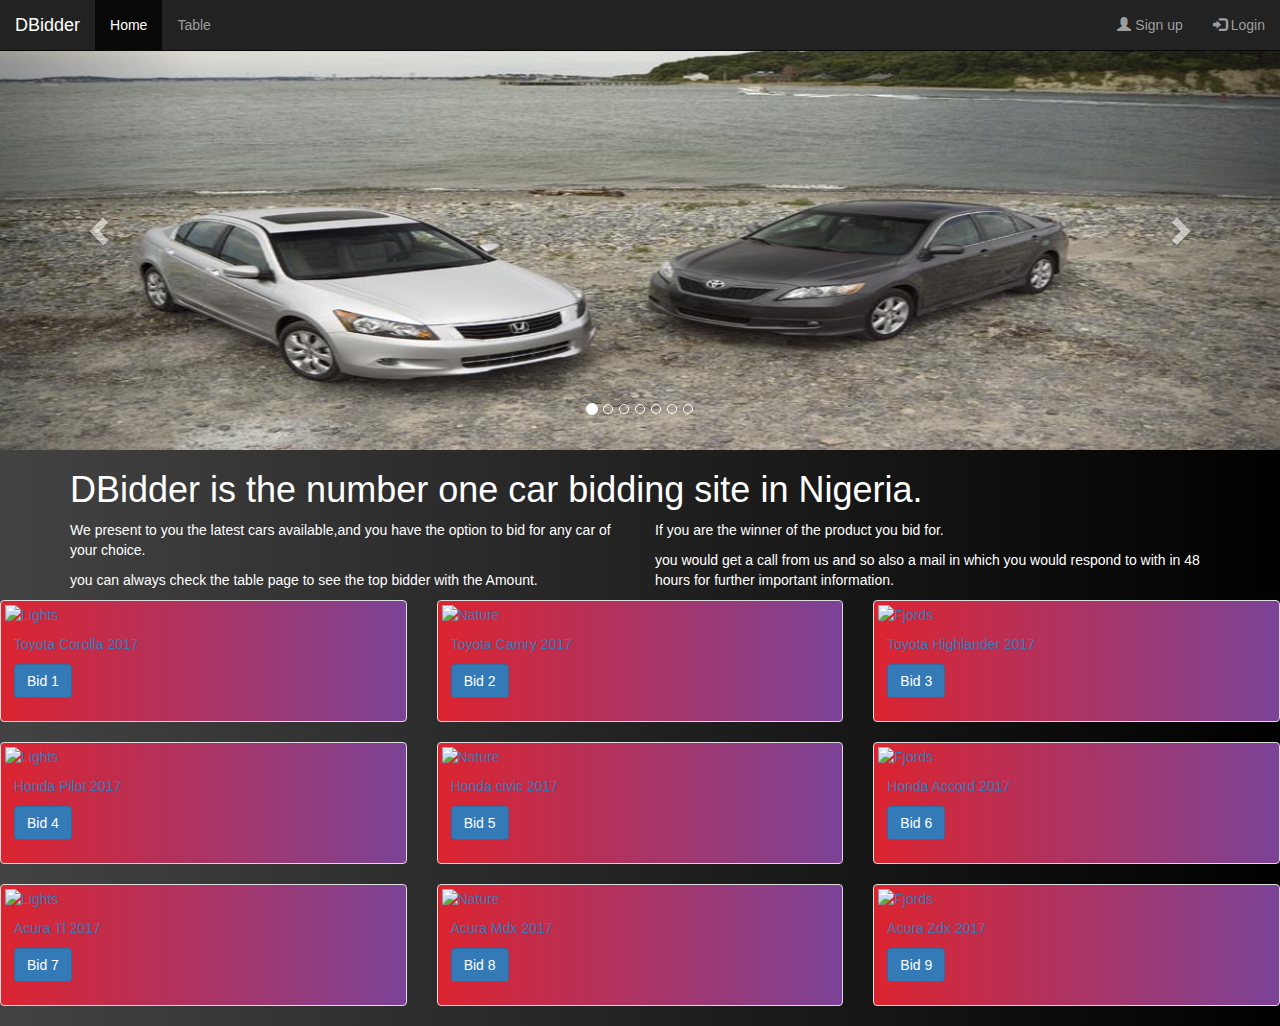
==== angulartest/index.html @ daadbd99 "my commit" ====
﻿<!DOCTYPE html>
<html>
<head>
    <title> DBidders.com</title>
    <meta charset="utf-8" />
    <meta name="viewport" content="width=device-width, initial-scale=1" />
    <script src="Scripts/angular.min.js"></script>
    <script src="my scripts/firebase.js"></script>
    <script src="my scripts/angularfire.min.js"></script>
    <script src="myscript.js"></script>
    <!--<script src="try.js"></script>-->
    
    <link href="Content/bootstrap.min.css" rel="stylesheet" />
    <script src="Scripts/jquery-1.9.1.min.js"></script>
    <script src="Scripts/bootstrap.min.js"></script>
    <link href="style/stylelocal.css" rel="stylesheet" />
</head>
<body  ng-app="sampleApp" >
   
    <nav class="navbar navbar-inverse navbar-fixed-top">
        <div class="container-fluid">
            <div class="navbar-header">
                <button type="button" class="navbar-toggle collapsed" data-toggle="collapse" data-target="#mynavbar">
                    <span class="sr-only">Toggle navigation</span>
                    <span class="icon-bar"></span>
                    <span class="icon-bar"></span>
                    <span class="icon-bar"></span>
                </button>
                <a class="navbar-brand" href="index.html">DBidder</a>
            </div>
            <div class="collapse navbar-collapse" id="mynavbar">
                <ul class="nav navbar-nav">
                    <li class="active"><a href="index.html">Home<span class="sr-only"></span></a></li>
                    <li><a href="table.html">Table</a></li>
                </ul>

                <ul class="nav navbar-nav navbar-right">
                    <li><a href="#"><span class="glyphicon glyphicon-user"></span> Sign up</a></li>
                    <li><a href="#"><span class="glyphicon glyphicon-log-in"></span> Login</a></li>
                </ul>
            </div>
        </div>
    </nav>
    <div id="myCarousel" class="carousel slide" data-ride="carousel">
        <!--indicators-->
        <ol class="carousel-indicators">
            <li data-target="#myCarousel" data-slide-to="0" class="active"></li>
            <li data-target="#myCarousel" data-slide-to="1"></li>
            <li data-target="#myCarousel" data-slide-to="2"></li>
            <li data-target="#myCarousel" data-slide-to="3"></li>
            <li data-target="#myCarousel" data-slide-to="4"></li>
            <li data-target="#myCarousel" data-slide-to="5"></li>
            <li data-target="#myCarousel" data-slide-to="6"></li>
        </ol>
        <!--wrapper for the slides-->
        <div class="carousel-inner">
            <div class="item active">
                <!--<img src="images/112_0710_01z_honda_accord_toyota_camry+front_view.jpg" />-->
                <img src="images/pix1.jpg" style="width:100%; height:450px;" />
            </div>

            <div class="item">
                <img src="images/BMW_M3.jpg" style="width:100%; height:450px;" />
            </div>

            <div class="item">
                <img src="images/084.jpg" style="width:100%; height:450px;" />
            </div>

            <div class="item">
                <img src="images/Hybrid.jpg" style="width:100%; height:450px;" />
            </div>
            <div class="item">

                <img src="images/090.jpg" style="width:100%; height:450px;" />
            </div>
            <div class="item">

                <img src="images/BMW_X6_Concept_10_1920x1200.jpg" style="width:100%; height:450px;" />
            </div>
            <div class="item">

                <img src="images/060.jpg" style="width:100%; height:450px;" />
            </div>
        </div>
        <!-- Left and right controls -->
        <a class="left carousel-control" href="#myCarousel" data-slide="prev">
            <span class="glyphicon glyphicon-chevron-left"></span>
            <span class="sr-only">Previous</span>
        </a>
        <a class="right carousel-control" href="#myCarousel" data-slide="next">
            <span class="glyphicon glyphicon-chevron-right"></span>
            <span class="sr-only">Next</span>
        </a>
    </div>

    <div class="container">
        <h1>DBidder is the number one car bidding site in Nigeria.</h1>
        <div class="row">
            <div class="col-md-6">
                <div>
                    <p> We present to you the latest cars available,and you have the option to bid for any car of your choice. </p>
                    <p>you can always check the table page to see the top bidder with the Amount.</p>
                </div>
            </div>
            <div class="row">
                <div class="col-md-6">
                    <div>
                        <p>If you are the winner of the product you bid for. </p>
                        <p>you would get a call from us and so also a mail in which you would respond to with in 48 hours for further important information.</p>
                    </div>
                </div>
            </div>
        </div>
    </div>
    <!--This is toyota section-->
        <div ng-controller="ChatCtrl">
            
            <div class="row">
                <div class="col-md-4">
                    <div class="thumbnail">
                        <a href="/images/Corolla.jpg">
                            <img src="/images/Corolla.jpg" alt="Lights" style="width:100%">
                            <div class="caption">
                                <p>Toyota Corolla 2017</p>
                                <p>
                                    <a href="#" class="btn btn-primary" role="button" data-toggle="modal" data-target="#myModalNorm">
                                        Bid 1
                                    </a>
                                </p>
                                <!-- Modal -->
                                <div class="modal fade" id="myModalNorm" tabindex="-1" role="dialog"
                                     aria-labelledby="myModalLabel" aria-hidden="true">
                                    <div class="modal-dialog">
                                        <div class="modal-content">
                                            <!-- Modal Header -->
                                            <div class="modal-header">
                                                <button type="button" class="close"
                                                        data-dismiss="modal">
                                                    <span aria-hidden="true">&times;</span>
                                                    <span class="sr-only">Close</span>
                                                </button>
                                                <h4 class="modal-title" id="myModalLabel">
                                                    Your Details
                                                </h4>
                                            </div>

                                            <!-- Modal Body -->
                                            <div class="modal-body">

                                                <form role="form" ng-submit="add()">
                                                    <div class="form-group">
                                                        <label for="name">Full Name</label>
                                                        <input type="text" required ng-model="FullName" class="form-control"
                                                               id="name" placeholder="Enter Full Name" />
                                                    </div>
                                                    <div class="form-group">
                                                        <label for="email">Email Address</label>
                                                        <input type="email" class="form-control" ng-model="Email"
                                                               id="email" placeholder="Enter Email" required />
                                                    </div>
                                                    <div class="form-group">
                                                        <label for="number">Phone Number</label>
                                                        <input type="text" class="form-control" ng-model="Number"
                                                               id="email" placeholder="Enter Phone Number" required />
                                                    </div>
                                                    <div class="form-group">
                                                        <label for="Price">Price</label>
                                                        <input type="text" class="form-control" ng-model="Amount"
                                                               id="Price" placeholder="Enter Amount" required />    
                                                    </div>
                                                    <div class="form-group">
                                                        <label for="Price">Bid Number</label>
                                                        <input type="text" class="form-control" ng-model="BidNumber"
                                                               id="Bidnumber" placeholder="Provide Bid Number(eg: Bid 1)" required />
                                                    </div>
                                                    <input type="submit" class="btn btn-primary" value="Confirm">
                                                </form>


                                            </div>


                                        </div>
                                    </div>
                                </div>
                            </div>
                        </a>
                    </div>
                </div>
                <div class="col-md-4">
                    <div class="thumbnail">
                        <a href="/images/camry.jpg">
                            <img src="/images/camry.jpg" alt="Nature" style="width:100%">
                            <div class="caption">
                                <p>Toyota Camry 2017</p>
                                <p>
                                    <a href="#" class="btn btn-primary" role="button" data-toggle="modal" data-target="#myModalNorm">
                                        Bid 2
                                    </a>
                                </p>
                                <!-- Modal -->
                                <div class="modal fade" id="myModalNorm" tabindex="-1" role="dialog"
                                     aria-labelledby="myModalLabel" aria-hidden="true">
                                    <div class="modal-dialog">
                                        <div class="modal-content">
                                            <!-- Modal Header -->
                                            <div class="modal-header">
                                                <button type="button" class="close"
                                                        data-dismiss="modal">
                                                    <span aria-hidden="true">&times;</span>
                                                    <span class="sr-only">Close</span>
                                                </button>
                                                <h4 class="modal-title" id="myModalLabel">
                                                    Your Details
                                                </h4>
                                            </div>

                                            <!-- Modal Body -->
                                            <div class="modal-body">

                                                <form role="form" ng-submit="add()">
                                                    <div class="form-group">
                                                        <label for="name">Full Name</label>
                                                        <input type="text" required ng-model="FullName" class="form-control"
                                                               id="name" placeholder="Enter Full Name" />
                                                    </div>
                                                    <div class="form-group">
                                                        <label for="email">Email Address</label>
                                                        <input type="email" class="form-control" ng-model="Email"
                                                               id="email" placeholder="Enter Email" required />
                                                    </div>
                                                    <div class="form-group">
                                                        <label for="number">Phone Number</label>
                                                        <input type="text" class="form-control" ng-model="Number"
                                                               id="email" placeholder="Enter Phone Number" required />
                                                    </div>
                                                    <div class="form-group">
                                                        <label for="Price">Price</label>
                                                        <input type="text" class="form-control" ng-model="Amount"
                                                               id="Price" placeholder="Enter Amount" required />
                                                       
                                                    </div>
                                                    <div class="form-group">
                                                        <label for="Bid">Bid Number</label>
                                                        <input type="text" class="form-control" ng-model="BidNumber"
                                                               id="Bidnumber" placeholder="Provide Bid Number(eg: Bid 1)" required />
                                                    </div>
                                                    <input type="submit" class="btn btn-primary" value="Confirm">
                                                </form>


                                            </div>

                                        </div>
                                    </div>
                                </div>
                            </div>
                        </a>
                    </div>
                </div>
                <div class="col-md-4">
                    <div class="thumbnail">
                        <a href="/images/highlander.jpg">
                            <img src="/images/highlander.jpg" alt="Fjords" style="width:100%">
                            <div class="caption">
                                <p>Toyota Highlander 2017</p>
                                <p>
                                    <a href="#" class="btn btn-primary" role="button" data-toggle="modal" data-target="#myModalNorm">
                                        Bid 3
                                    </a>
                                </p>
                                <!-- Modal -->
                                <div class="modal fade" id="myModalNorm" tabindex="-1" role="dialog"
                                     aria-labelledby="myModalLabel" aria-hidden="true">
                                    <div class="modal-dialog">
                                        <div class="modal-content">
                                            <!-- Modal Header -->
                                            <div class="modal-header">
                                                <button type="button" class="close"
                                                        data-dismiss="modal">
                                                    <span aria-hidden="true">&times;</span>
                                                    <span class="sr-only">Close</span>
                                                </button>
                                                <h4 class="modal-title" id="myModalLabel">
                                                    Your Details
                                                </h4>
                                            </div>

                                            <!-- Modal Body -->
                                            <div class="modal-body">

                                                <form role="form" ng-submit="add()">
                                                    <div class="form-group">
                                                        <label for="name">Full Name</label>
                                                        <input type="text" required ng-model="FullName" class="form-control"
                                                               id="name" placeholder="Enter Full Name" />
                                                    </div>
                                                    <div class="form-group">
                                                        <label for="email">Email Address</label>
                                                        <input type="email" class="form-control" ng-model="Email"
                                                               id="email" placeholder="Enter Email" required />
                                                    </div>
                                                    <div class="form-group">
                                                        <label for="number">Phone Number</label>
                                                        <input type="text" class="form-control" ng-model="Number"
                                                               id="email" placeholder="Enter Phone Number" required />
                                                    </div>
                                                    <div class="form-group">
                                                        <label for="Price">Price</label>
                                                        <input type="text" class="form-control" ng-model="Amount"
                                                               id="Price" placeholder="Enter Amount" required />
                                                       
                                                    </div>
                                                    <div class="form-group">
                                                        <label for="Bid">Bid Number</label>
                                                        <input type="text" class="form-control" ng-model="BidNumber"
                                                               id="Bidnumber" placeholder="Provide Bid Number(eg: Bid 1)" required />
                                                    </div>
                                                    <input type="submit" class="btn btn-primary" value="Confirm">
                                                </form>


                                            </div>


                                        </div>
                                    </div>
                                </div>
                            </div>
                        </a>
                    </div>
                </div>
            </div>
            <!--THis is Honda section-->
            <div class="row">
                <div class="col-md-4">
                    <div class="thumbnail">
                        <a href="/images/2017-Honda-Pilot.jpg">
                            <img src="/images/2017-Honda-Pilot.jpg" alt="Lights" style="width:100%">
                            <div class="caption">
                                <p>Honda Pilot 2017</p>
                                <p>
                                    <a href="#" class="btn btn-primary" role="button" data-toggle="modal" data-target="#myModalNorm">
                                        Bid 4
                                    </a>
                                </p>
                                <!-- Modal -->
                                <div class="modal fade" id="myModalNorm" tabindex="-1" role="dialog"
                                     aria-labelledby="myModalLabel" aria-hidden="true">
                                    <div class="modal-dialog">
                                        <div class="modal-content">
                                            <!-- Modal Header -->
                                            <div class="modal-header">
                                                <button type="button" class="close"
                                                        data-dismiss="modal">
                                                    <span aria-hidden="true">&times;</span>
                                                    <span class="sr-only">Close</span>
                                                </button>
                                                <h4 class="modal-title" id="myModalLabel">
                                                    Your Details
                                                </h4>
                                            </div>

                                            <!-- Modal Body -->
                                            <div class="modal-body">

                                                <form role="form" ng-submit="add()">
                                                    <div class="form-group">
                                                        <label for="name">Full Name</label>
                                                        <input type="text" required ng-model="FullName" class="form-control"
                                                               id="name" placeholder="Enter Full Name" />
                                                    </div>
                                                    <div class="form-group">
                                                        <label for="email">Email Address</label>
                                                        <input type="email" class="form-control" ng-model="Email"
                                                               id="email" placeholder="Enter Email" required />
                                                    </div>
                                                    <div class="form-group">
                                                        <label for="number">Phone Number</label>
                                                        <input type="text" class="form-control" ng-model="Number"
                                                               id="email" placeholder="Enter Phone Number" required />
                                                    </div>
                                                    <div class="form-group">
                                                        <label for="Price">Price</label>
                                                        <input type="text" class="form-control" ng-model="Amount"
                                                               id="Price" placeholder="Enter Amount" required />
                                                        
                                                    </div>
                                                    <div class="form-group">
                                                        <label for="Bid">Bid Number</label>
                                                        <input type="text" class="form-control" ng-model="BidNumber"
                                                               id="Bidnumber" placeholder="Provide Bid Number(eg: Bid 1)" required />
                                                    </div>
                                                    <input type="submit" class="btn btn-primary" value="Confirm">
                                                </form>

                                            </div>


                                        </div>
                                    </div>
                                </div>
                            </div>
                        </a>
                    </div>
                </div>
                <div class="col-md-4">
                    <div class="thumbnail">
                        <a href="/images/honda-civic.jpg">
                            <img src="/images/honda-civic.jpg" alt="Nature" style="width:100%">
                            <div class="caption">
                                <p>Honda civic 2017</p>
                                <p>
                                    <a href="#" class="btn btn-primary" role="button" data-toggle="modal" data-target="#myModalNorm">
                                        Bid 5
                                    </a>
                                </p>
                                <!-- Modal -->
                                <div class="modal fade" id="myModalNorm" tabindex="-1" role="dialog"
                                     aria-labelledby="myModalLabel" aria-hidden="true">
                                    <div class="modal-dialog">
                                        <div class="modal-content">
                                            <!-- Modal Header -->
                                            <div class="modal-header">
                                                <button type="button" class="close"
                                                        data-dismiss="modal">
                                                    <span aria-hidden="true">&times;</span>
                                                    <span class="sr-only">Close</span>
                                                </button>
                                                <h4 class="modal-title" id="myModalLabel">
                                                    Your Details
                                                </h4>
                                            </div>

                                            <!-- Modal Body -->
                                            <div class="modal-body">

                                                <form role="form" ng-submit="add()">
                                                    <div class="form-group">
                                                        <label for="name">Full Name</label>
                                                        <input type="text" required ng-model="FullName" class="form-control"
                                                               id="name" placeholder="Enter Full Name" />
                                                    </div>
                                                    <div class="form-group">
                                                        <label for="email">Email Address</label>
                                                        <input type="email" class="form-control" ng-model="Email"
                                                               id="email" placeholder="Enter Email" required />
                                                    </div>
                                                    <div class="form-group">
                                                        <label for="number">Phone Number</label>
                                                        <input type="text" class="form-control" ng-model="Number"
                                                               id="email" placeholder="Enter Phone Number" required />
                                                    </div>
                                                    <div class="form-group">
                                                        <label for="Price">Price</label>
                                                        <input type="text" class="form-control" ng-model="Amount"
                                                               id="Price" placeholder="Enter Amount" required />
                                                        
                                                    </div>
                                                    <div class="form-group">
                                                        <label for="Bid">Bid Number</label>
                                                        <input type="text" class="form-control" ng-model="BidNumber"
                                                               id="Bidnumber" placeholder="Provide Bid Number(eg: Bid 1)" required />
                                                    </div>
                                                    <input type="submit" class="btn btn-primary" value="Confirm">
                                                </form>


                                            </div>


                                        </div>
                                    </div>
                                </div>
                            </div>
                        </a>
                    </div>
                </div>
                <div class="col-md-4">
                    <div class="thumbnail">
                        <a href="/images/2017_Honda_Accord_3.jpg">
                            <img src="/images/2017_Honda_Accord_3.jpg" alt="Fjords" style="width:100%">
                            <div class="caption">
                                <p>Honda Accord 2017</p>
                                <p>
                                    <a href="#" class="btn btn-primary" role="button" data-toggle="modal" data-target="#myModalNorm">
                                        Bid 6
                                    </a>
                                </p>
                                <!-- Modal -->
                                <div class="modal fade" id="myModalNorm" tabindex="-1" role="dialog"
                                     aria-labelledby="myModalLabel" aria-hidden="true">
                                    <div class="modal-dialog">
                                        <div class="modal-content">
                                            <!-- Modal Header -->
                                            <div class="modal-header">
                                                <button type="button" class="close"
                                                        data-dismiss="modal">
                                                    <span aria-hidden="true">&times;</span>
                                                    <span class="sr-only">Close</span>
                                                </button>
                                                <h4 class="modal-title" id="myModalLabel">
                                                    Your Details
                                                </h4>
                                            </div>

                                            <!-- Modal Body -->
                                            <div class="modal-body">

                                                <form role="form" ng-submit="add()">
                                                    <div class="form-group">
                                                        <label for="name">Full Name</label>
                                                        <input type="text" required ng-model="FullName" class="form-control"
                                                               id="name" placeholder="Enter Full Name" />
                                                    </div>
                                                    <div class="form-group">
                                                        <label for="email">Email Address</label>
                                                        <input type="email" class="form-control" ng-model="Email"
                                                               id="email" placeholder="Enter Email" required />
                                                    </div>
                                                    <div class="form-group">
                                                        <label for="number">Phone Number</label>
                                                        <input type="text" class="form-control" ng-model="Number"
                                                               id="email" placeholder="Enter Phone Number" required />
                                                    </div>
                                                    <div class="form-group">
                                                        <label for="Price">Price</label>
                                                        <input type="text" class="form-control" ng-model="Amount"
                                                               id="Price" placeholder="Enter Amount" required />
                                                        
                                                    </div>
                                                    <div class="form-group">
                                                        <label for="Bid">Bid Number</label>
                                                        <input type="text" class="form-control" ng-model="BidNumber"
                                                               id="Bidnumber" placeholder="Provide Bid Number(eg: Bid 1)" required />
                                                    </div>
                                                    <input type="submit" class="btn btn-primary" value="Confirm">
                                                </form>


                                            </div>


                                        </div>
                                    </div>
                                </div>
                            </div>
                        </a>
                    </div>
                </div>
            </div>
            <!--This is Acura section-->
            <div class="row">
                <div class="col-md-4">
                    <div class="thumbnail">
                        <a href="/images/Acura-tl.jpg">
                            <img src="/images/Acura-tl.jpg" alt="Lights" style="width:100%">
                            <div class="caption">
                                <p>Acura Tl 2017</p>
                                <p>
                                    <a href="#" class="btn btn-primary" role="button" data-toggle="modal" data-target="#myModalNorm">
                                        Bid 7
                                    </a>
                                </p>
                                <!-- Modal -->
                                <div class="modal fade" id="myModalNorm" tabindex="-1" role="dialog"
                                     aria-labelledby="myModalLabel" aria-hidden="true">
                                    <div class="modal-dialog">
                                        <div class="modal-content">
                                            <!-- Modal Header -->
                                            <div class="modal-header">
                                                <button type="button" class="close"
                                                        data-dismiss="modal">
                                                    <span aria-hidden="true">&times;</span>
                                                    <span class="sr-only">Close</span>
                                                </button>
                                                <h4 class="modal-title" id="myModalLabel">
                                                    Your Details
                                                </h4>
                                            </div>

                                            <!-- Modal Body -->
                                            <div class="modal-body">

                                                <form role="form" ng-submit="add()">
                                                    <div class="form-group">
                                                        <label for="name">Full Name</label>
                                                        <input type="text" required ng-model="FullName" class="form-control"
                                                               id="name" placeholder="Enter Full Name" />
                                                    </div>
                                                    <div class="form-group">
                                                        <label for="email">Email Address</label>
                                                        <input type="email" class="form-control" ng-model="Email"
                                                               id="email" placeholder="Enter Email" required />
                                                    </div>
                                                    <div class="form-group">
                                                        <label for="number">Phone Number</label>
                                                        <input type="text" class="form-control" ng-model="Number"
                                                               id="email" placeholder="Enter Phone Number" required />
                                                    </div>
                                                    <div class="form-group">
                                                        <label for="Price">Price</label>
                                                        <input type="text" class="form-control" ng-model="Amount"
                                                               id="Price" placeholder="Enter Amount" required />
                                                       
                                                    </div>
                                                    <div class="form-group">
                                                        <label for="Bid">Bid Number</label>
                                                        <input type="text" class="form-control" ng-model="BidNumber"
                                                               id="Bidnumber" placeholder="Provide Bid Number(eg: Bid 1)" required />
                                                    </div>
                                                    <input type="submit" class="btn btn-primary" value="Confirm">
                                                </form>


                                            </div>


                                        </div>
                                    </div>
                                </div>
                            </div>
                        </a>
                    </div>
                </div>
                <div class="col-md-4">
                    <div class="thumbnail">
                        <a href="/images/Acura-mdx.jpg">
                            <img src="/images/Acura-mdx.jpg" alt="Nature" style="width:100%">
                            <div class="caption">
                                <p>Acura Mdx 2017</p>
                                <p>
                                    <a href="#" class="btn btn-primary" role="button" data-toggle="modal" data-target="#myModalNorm">
                                        Bid 8
                                    </a>
                                </p>
                                <!-- Modal -->
                                <div class="modal fade" id="myModalNorm" tabindex="-1" role="dialog"
                                     aria-labelledby="myModalLabel" aria-hidden="true">
                                    <div class="modal-dialog">
                                        <div class="modal-content">
                                            <!-- Modal Header -->
                                            <div class="modal-header">
                                                <button type="button" class="close"
                                                        data-dismiss="modal">
                                                    <span aria-hidden="true">&times;</span>
                                                    <span class="sr-only">Close</span>
                                                </button>
                                                <h4 class="modal-title" id="myModalLabel">
                                                    Your Details
                                                </h4>
                                            </div>

                                            <!-- Modal Body -->
                                            <div class="modal-body">

                                                <form role="form" ng-submit="add()">
                                                    <div class="form-group">
                                                        <label for="name">Full Name</label>
                                                        <input type="text" required ng-model="FullName" class="form-control"
                                                               id="name" placeholder="Enter Full Name" />
                                                    </div>
                                                    <div class="form-group">
                                                        <label for="email">Email Address</label>
                                                        <input type="email" class="form-control" ng-model="Email"
                                                               id="email" placeholder="Enter Email" required />
                                                    </div>
                                                    <div class="form-group">
                                                        <label for="number">Phone Number</label>
                                                        <input type="text" class="form-control" ng-model="Number"
                                                               id="email" placeholder="Enter Phone Number" required />
                                                    </div>
                                                    <div class="form-group">
                                                        <label for="Price">Price</label>
                                                        <input type="text" class="form-control" ng-model="Amount"
                                                               id="Price" placeholder="Enter Amount" required />
                                                        
                                                    </div>
                                                    <div class="form-group">
                                                        <label for="Bid">Bid Number</label>
                                                        <input type="text" class="form-control" ng-model="BidNumber"
                                                               id="Bidnumber" placeholder="Provide Bid Number(eg: Bid 1)" required />
                                                    </div>
                                                    <input type="submit" class="btn btn-primary" value="Confirm">
                                                </form>


                                            </div>


                                        </div>
                                    </div>
                                </div>
                            </div>
                        </a>
                    </div>
                </div>
                <div class="col-md-4">
                    <div class="thumbnail">
                        <a href="/images/Acura-zdx.jpg">
                            <img src="/images/Acura-zdx.jpg" alt="Fjords" style="width:100%">
                            <div class="caption">
                                <p>Acura Zdx 2017</p>
                                <p>
                                    <a href="#" class="btn btn-primary" role="button" data-toggle="modal" data-target="#myModalNorm">
                                        Bid 9
                                    </a>
                                </p>
                                <!-- Modal -->
                                <div class="modal fade" id="myModalNorm" tabindex="-1" role="dialog"
                                     aria-labelledby="myModalLabel" aria-hidden="true">
                                    <div class="modal-dialog">
                                        <div class="modal-content">
                                            <!-- Modal Header -->
                                            <div class="modal-header">
                                                <button type="button" class="close"
                                                        data-dismiss="modal">
                                                    <span aria-hidden="true">&times;</span>
                                                    <span class="sr-only">Close</span>
                                                </button>
                                                <h4 class="modal-title" id="myModalLabel">
                                                    Your Details
                                                </h4>
                                            </div>

                                            <!-- Modal Body -->
                                            <div class="modal-body">

                                                <form ng-submit="add()">
                                                    <div class="form-group">
                                                        <label for="name">Full Name</label>
                                                        <input type="text" required ng-model="FullName" class="form-control"
                                                               id="name" placeholder="Enter Full Name" />
                                                    </div>
                                                    <div class="form-group">
                                                        <label for="email">Email Address</label>
                                                        <input type="email" class="form-control" ng-model="Email"
                                                               id="email" placeholder="Enter Email" required />
                                                    </div>
                                                    <div class="form-group">
                                                        <label for="number">Phone Number</label>
                                                        <input type="text" class="form-control" ng-model="Number"
                                                               id="email" placeholder="Enter Phone Number" required />
                                                    </div>
                                                    <div class="form-group">
                                                        <label for="Price">Price</label>
                                                        <input type="text" class="form-control" ng-model="Amount"
                                                               id="Price" placeholder="Enter Amount" required />
                                                       
                                                    </div>
                                                    <div class="form-group">
                                                        <label for="Bid">Bid Number</label>
                                                        <input type="text" class="form-control" ng-model="BidNumber"
                                                               id="Bidnumber" placeholder="Provide Bid Number(eg: Bid 1)" required />
                                                    </div>
                                                    <input type="submit" class="btn btn-primary" value="Confirm">
                                                </form>


                                            </div>


                                        </div>
                                    </div>
                                </div>
                            </div>
                        </a>
                    </div>
                </div>
            </div>
        </div>
</body>
</html>
---- angulartest/style/stylelocal.css ----
﻿.thumbnail {
 background: #7b4397;  /* fallback for old browsers */
background: -webkit-linear-gradient(to right, #dc2430, #7b4397);  /* Chrome 10-25, Safari 5.1-6 */
background: linear-gradient(to right, #dc2430, #7b4397); /* W3C, IE 10+/ Edge, Firefox 16+, Chrome 26+, Opera 12+, Safari 7+ */



}
body{
    background: #000000;  /* fallback for old browsers */
background: -webkit-linear-gradient(to right, #434343, #000000);  /* Chrome 10-25, Safari 5.1-6 */
background: linear-gradient(to right, #434343, #000000); /* W3C, IE 10+/ Edge, Firefox 16+, Chrome 26+, Opera 12+, Safari 7+ */

}
.container{
    color :white;
}
.table{
    background: #E55D87;  /* fallback for old browsers */
background: -webkit-linear-gradient(to right, #5FC3E4, #E55D87);  /* Chrome 10-25, Safari 5.1-6 */
background: linear-gradient(to right, #5FC3E4, #E55D87); /* W3C, IE 10+/ Edge, Firefox 16+, Chrome 26+, Opera 12+, Safari 7+ */

}
.jumbotron{
     background: #E55D87;  /* fallback for old browsers */
background: -webkit-linear-gradient(to right, #5FC3E4, #E55D87);  /* Chrome 10-25, Safari 5.1-6 */
background: linear-gradient(to right, #5FC3E4, #E55D87); /* W3C, IE 10+/ Edge, Firefox 16+, Chrome 26+, Opera 12+, Safari 7+ */
}

}
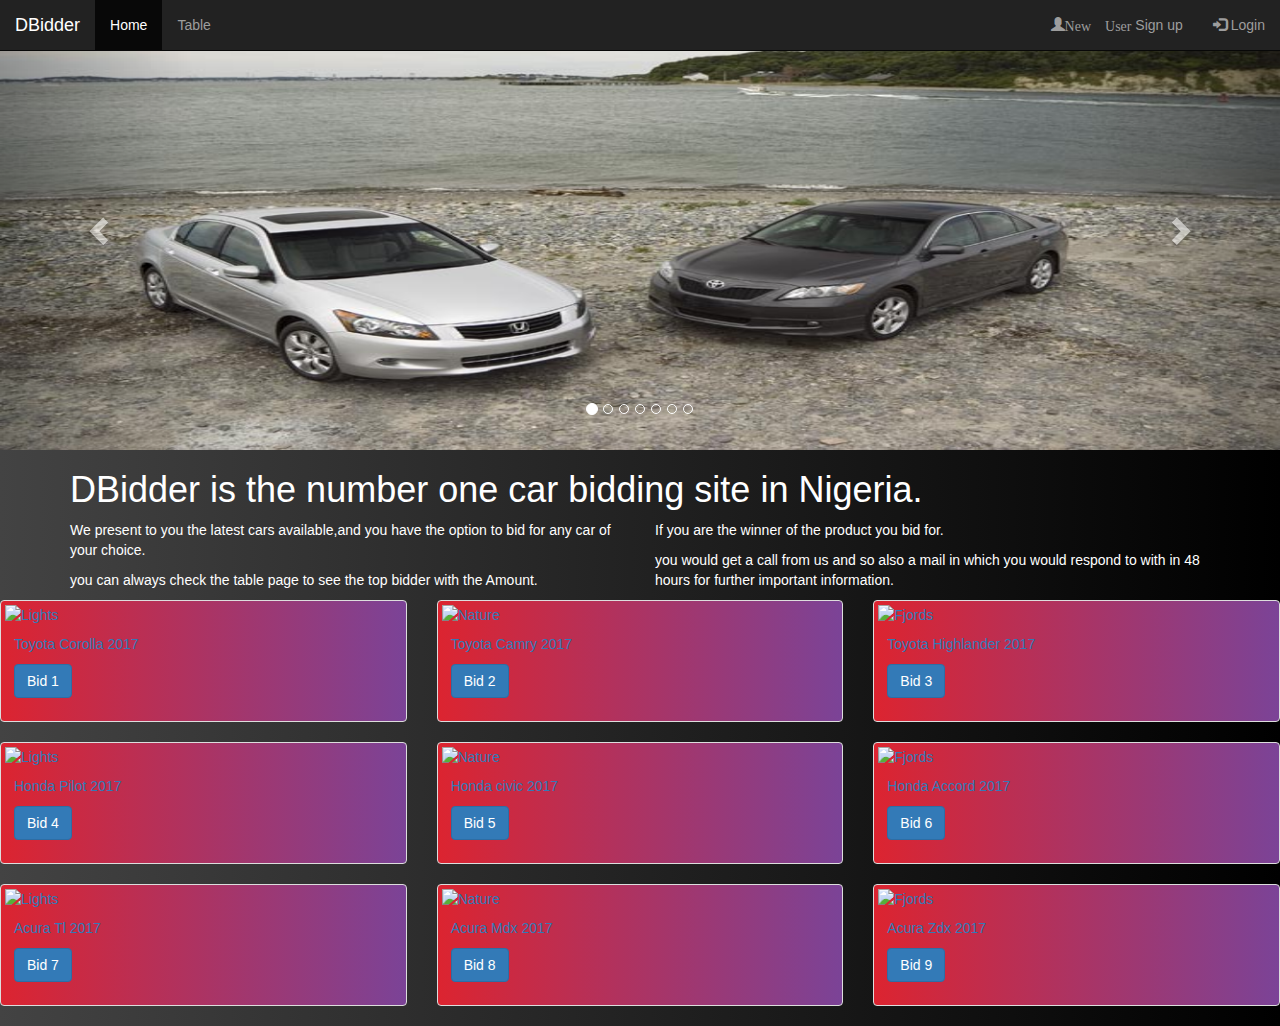
==== commit b3bcab89: "trainig" ====
--- a/angulartest/index.html
+++ b/angulartest/index.html
@@ -35,7 +35,7 @@
                 </ul>
 
                 <ul class="nav navbar-nav navbar-right">
-                    <li><a href="#"><span class="glyphicon glyphicon-user"></span> Sign up</a></li>
+                    <li><a href="#"><span class="glyphicon glyphicon-user">New User</span> Sign up</a></li>
                     <li><a href="#"><span class="glyphicon glyphicon-log-in"></span> Login</a></li>
                 </ul>
             </div>
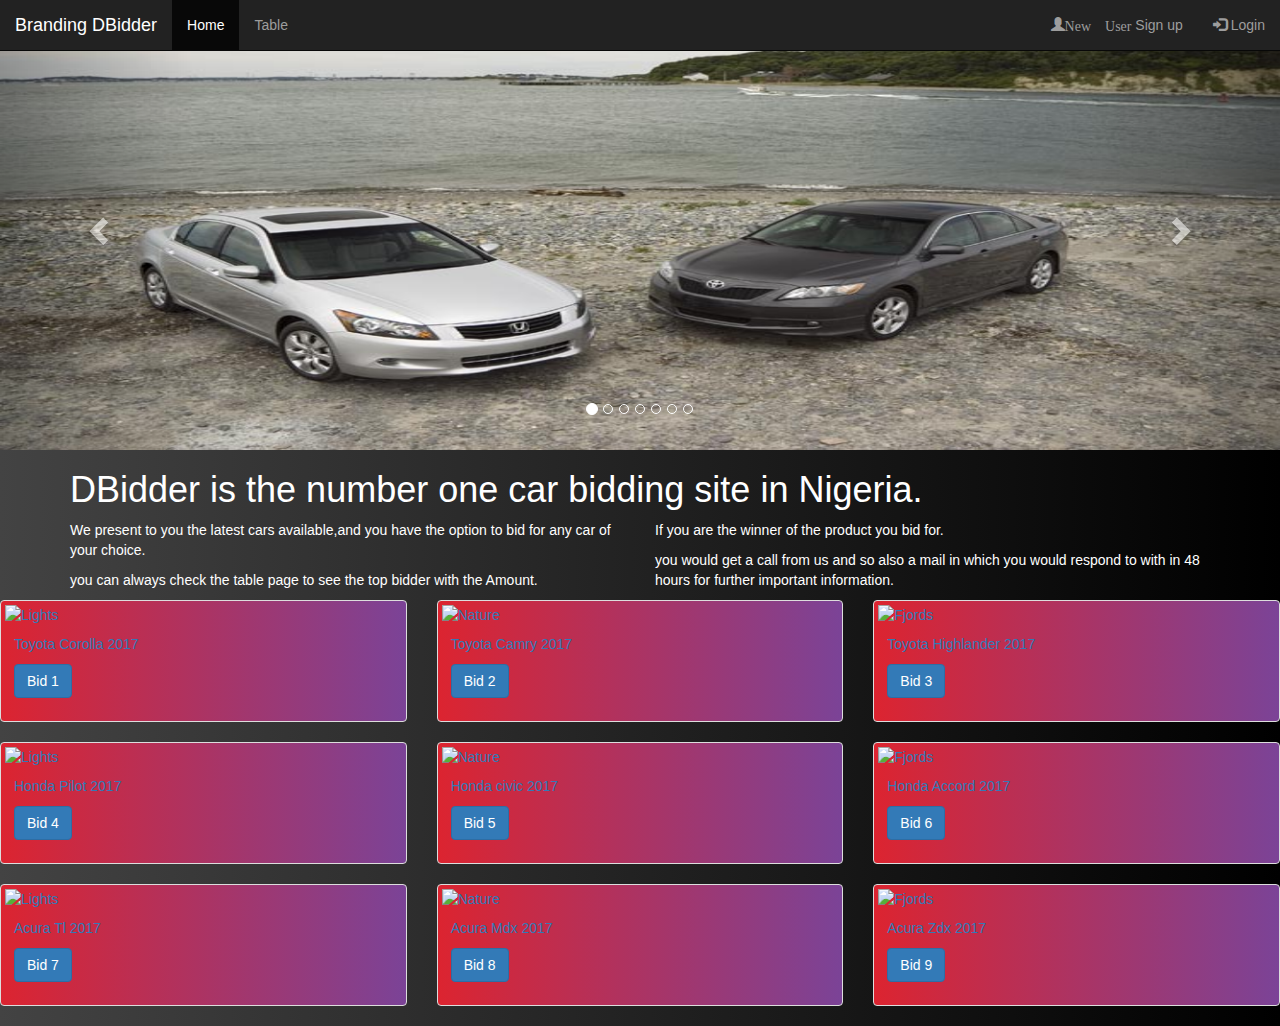
==== commit 9c3beb0d: "little change" ====
--- a/angulartest/index.html
+++ b/angulartest/index.html
@@ -26,7 +26,7 @@
                     <span class="icon-bar"></span>
                     <span class="icon-bar"></span>
                 </button>
-                <a class="navbar-brand" href="index.html">DBidder</a>
+                <a class="navbar-brand" href="index.html">Branding DBidder</a>
             </div>
             <div class="collapse navbar-collapse" id="mynavbar">
                 <ul class="nav navbar-nav">
